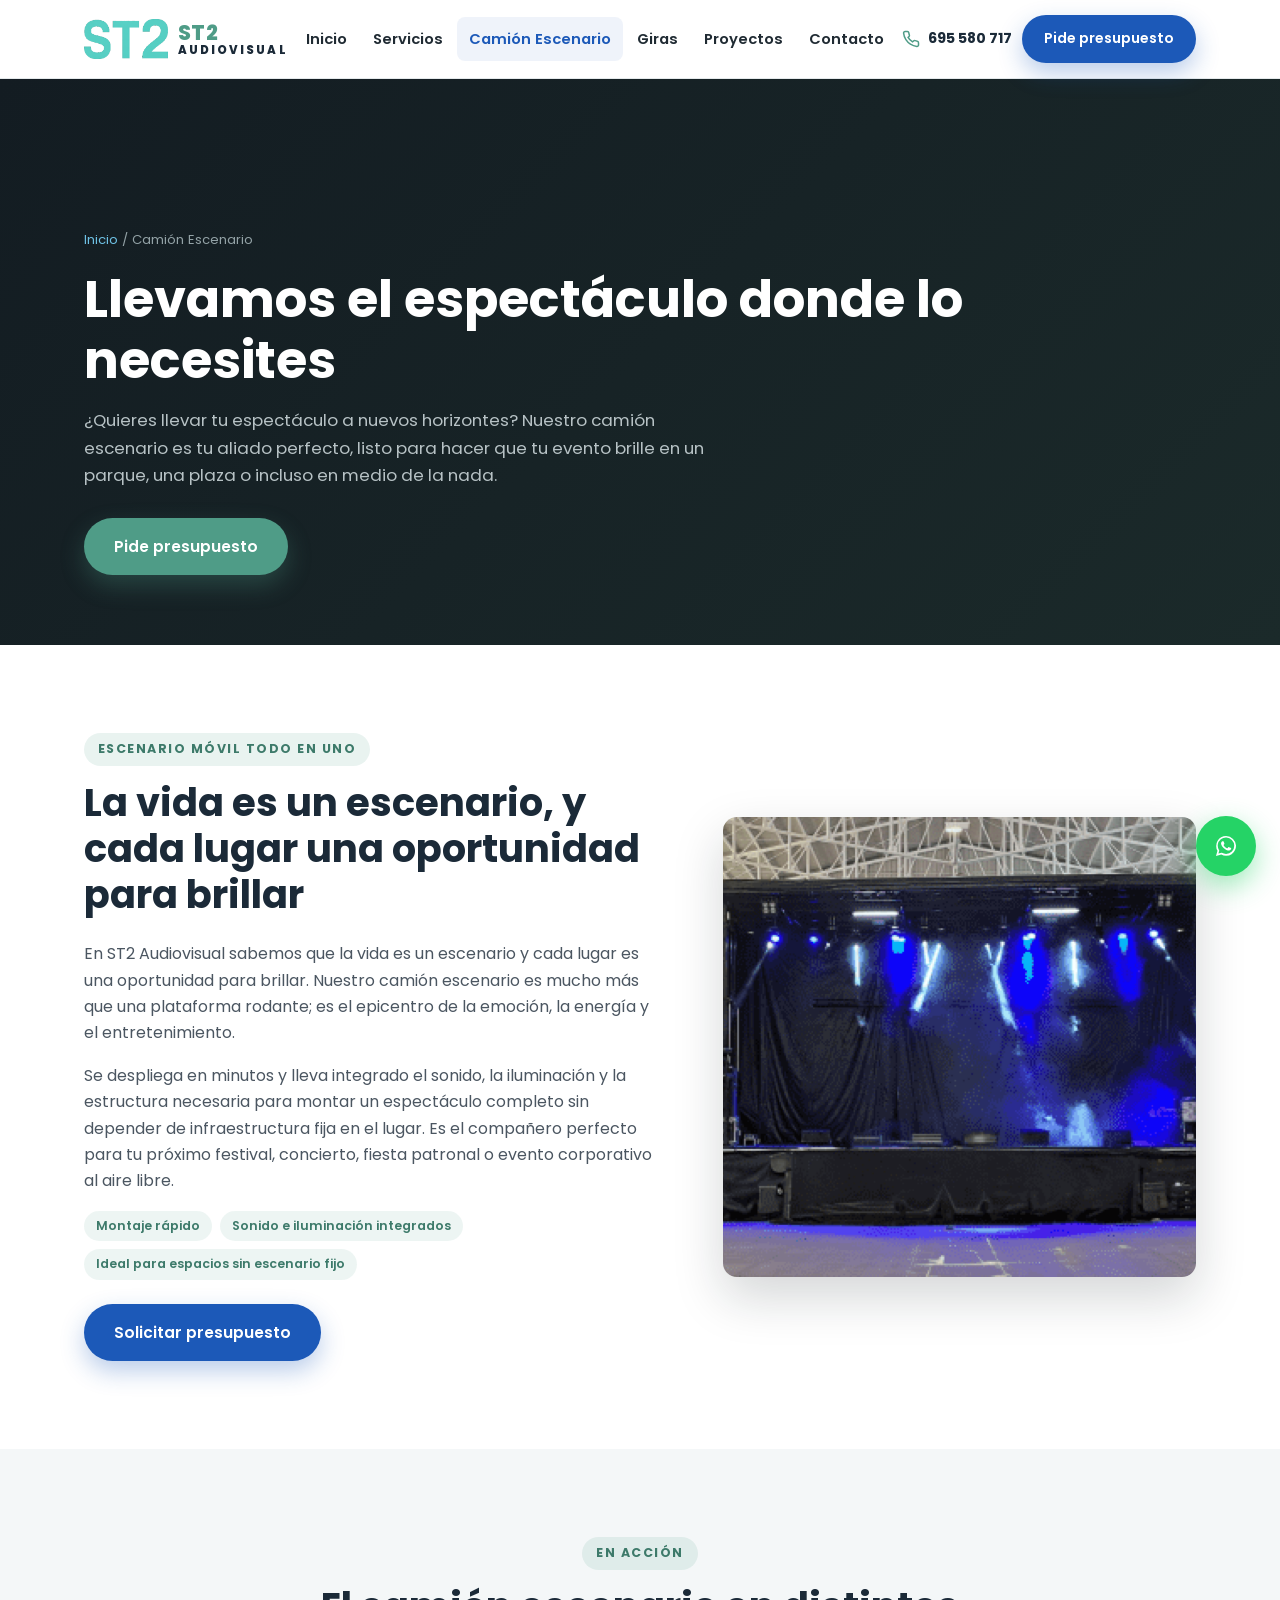
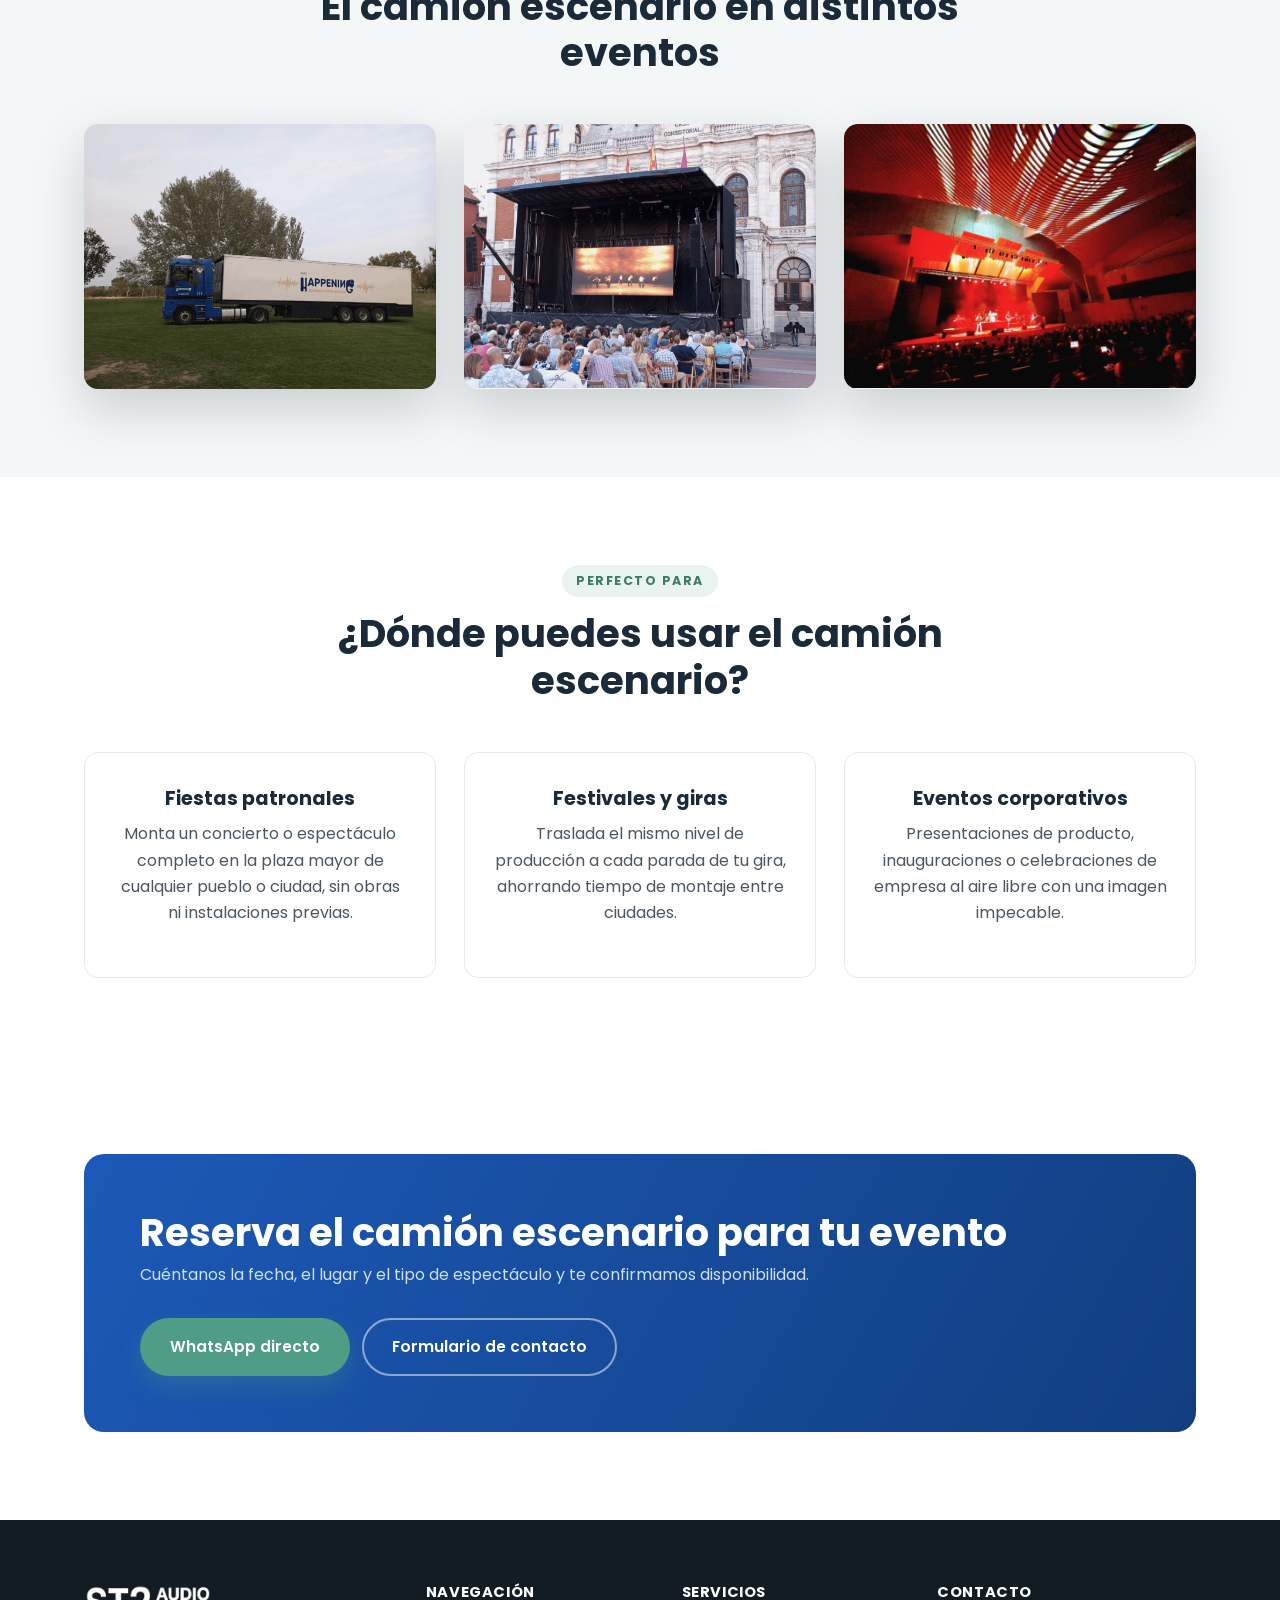
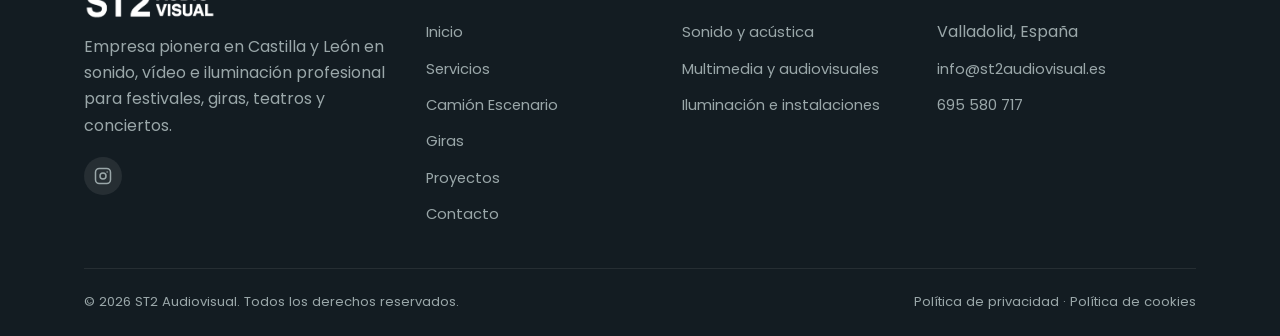
==== camion.html @ 5b453ee1 "Sitio web comercial de ST2 Audiovisual Web estática (HTML/CSS/JS) con páginas de Inicio, Servicios, " ====
<!DOCTYPE html>
<html lang="es">
<head>
<meta charset="UTF-8">
<meta name="viewport" content="width=device-width, initial-scale=1.0">
<title>Camión Escenario | ST2 Audiovisual</title>
<meta name="description" content="Camión escenario propio de ST2 Audiovisual: lleva tu espectáculo a cualquier lugar, sin necesidad de infraestructura fija. Sonido, luces y escenario en un solo vehículo.">
<link rel="canonical" href="https://www.st2audiovisual.es/camion.html">
<link rel="icon" href="img/logo-mark.png">
<link rel="preconnect" href="https://fonts.googleapis.com">
<link href="https://fonts.googleapis.com/css2?family=Poppins:wght@400;500;600;700;800&display=swap" rel="stylesheet">
<link rel="stylesheet" href="css/style.css">
</head>
<body>

<header class="site-header">
  <div class="container">
    <a href="index.html" class="logo">
      <img src="img/logo-mark.png" alt="ST2 Audiovisual">
      <span class="logo-text"><span class="l1">ST2</span><span class="l2">AUDIOVISUAL</span></span>
    </a>
    <nav class="nav-main">
      <a href="index.html">Inicio</a>
      <a href="servicios.html">Servicios</a>
      <a href="camion.html">Camión Escenario</a>
      <a href="giras.html">Giras</a>
      <a href="proyectos.html">Proyectos</a>
      <a href="contacto.html">Contacto</a>
    </nav>
    <div class="header-cta">
      <a class="phone-mini" href="tel:+34695580717">
        <svg width="18" height="18" viewBox="0 0 24 24" fill="none" stroke="currentColor" stroke-width="2"><path d="M22 16.92v3a2 2 0 0 1-2.18 2 19.79 19.79 0 0 1-8.63-3.07 19.5 19.5 0 0 1-6-6 19.79 19.79 0 0 1-3.07-8.67A2 2 0 0 1 4.11 2h3a2 2 0 0 1 2 1.72c.127.96.361 1.903.7 2.81a2 2 0 0 1-.45 2.11L8.09 9.91a16 16 0 0 0 6 6l1.27-1.27a2 2 0 0 1 2.11-.45c.907.339 1.85.573 2.81.7A2 2 0 0 1 22 16.92z"/></svg>
        695 580 717
      </a>
      <a href="contacto.html" class="btn btn--primary btn--sm">Pide presupuesto</a>
      <button class="nav-toggle" aria-label="Abrir menú"><span></span><span></span><span></span></button>
    </div>
  </div>
</header>

<section class="page-hero">
  <div class="container">
    <div class="breadcrumb"><a href="index.html">Inicio</a> / Camión Escenario</div>
    <h1>Llevamos el espectáculo donde lo necesites</h1>
    <p>¿Quieres llevar tu espectáculo a nuevos horizontes? Nuestro camión escenario es tu aliado perfecto, listo para hacer que tu evento brille en un parque, una plaza o incluso en medio de la nada.</p>
    <div class="hero-actions" style="margin-top:28px;">
      <a href="contacto.html" class="btn btn--green">Pide presupuesto</a>
    </div>
  </div>
</section>

<section class="section">
  <div class="container two-col">
    <div>
      <span class="eyebrow">Escenario móvil todo en uno</span>
      <h2>La vida es un escenario, y cada lugar una oportunidad para brillar</h2>
      <p>En ST2 Audiovisual sabemos que la vida es un escenario y cada lugar es una oportunidad para brillar. Nuestro camión escenario es mucho más que una plataforma rodante; es el epicentro de la emoción, la energía y el entretenimiento.</p>
      <p>Se despliega en minutos y lleva integrado el sonido, la iluminación y la estructura necesaria para montar un espectáculo completo sin depender de infraestructura fija en el lugar. Es el compañero perfecto para tu próximo festival, concierto, fiesta patronal o evento corporativo al aire libre.</p>
      <ul class="tags">
        <li>Montaje rápido</li><li>Sonido e iluminación integrados</li><li>Ideal para espacios sin escenario fijo</li>
      </ul>
      <a href="contacto.html" class="btn btn--primary" style="margin-top:24px;">Solicitar presupuesto</a>
    </div>
    <div class="img-frame">
      <img src="img/camion/camion2.png" alt="Camión escenario de ST2 Audiovisual desplegado">
    </div>
  </div>
</section>

<section class="section section--alt">
  <div class="container">
    <div class="section-head center">
      <span class="eyebrow">En acción</span>
      <h2>El camión escenario en distintos eventos</h2>
    </div>
    <div class="grid-3">
      <div class="img-frame"><img src="img/camion/camion1.jpg" alt="Camión escenario ST2 Audiovisual vista lateral"></div>
      <div class="img-frame"><img src="img/camion/camion3.jpg" alt="Camión escenario ST2 Audiovisual montado en evento"></div>
      <div class="img-frame"><img src="img/gallery/evento4.jpg" alt="Espectáculo sobre camión escenario ST2"></div>
    </div>
  </div>
</section>

<section class="section">
  <div class="container">
    <div class="section-head center">
      <span class="eyebrow">Perfecto para</span>
      <h2>¿Dónde puedes usar el camión escenario?</h2>
    </div>
    <div class="grid-3">
      <div class="card text-center">
        <h3>Fiestas patronales</h3>
        <p>Monta un concierto o espectáculo completo en la plaza mayor de cualquier pueblo o ciudad, sin obras ni instalaciones previas.</p>
      </div>
      <div class="card text-center">
        <h3>Festivales y giras</h3>
        <p>Traslada el mismo nivel de producción a cada parada de tu gira, ahorrando tiempo de montaje entre ciudades.</p>
      </div>
      <div class="card text-center">
        <h3>Eventos corporativos</h3>
        <p>Presentaciones de producto, inauguraciones o celebraciones de empresa al aire libre con una imagen impecable.</p>
      </div>
    </div>
  </div>
</section>

<section class="section">
  <div class="container">
    <div class="cta-banner">
      <div>
        <h2>Reserva el camión escenario para tu evento</h2>
        <p>Cuéntanos la fecha, el lugar y el tipo de espectáculo y te confirmamos disponibilidad.</p>
      </div>
      <div class="actions">
        <a href="https://wa.me/34695580717" target="_blank" rel="noopener" class="btn btn--green">WhatsApp directo</a>
        <a href="contacto.html" class="btn btn--ghost">Formulario de contacto</a>
      </div>
    </div>
  </div>
</section>

<footer class="site-footer">
  <div class="container">
    <div class="footer-grid">
      <div>
        <div class="footer-logo">
          <img src="img/logo.png" alt="ST2 Audiovisual">
        </div>
        <p>Empresa pionera en Castilla y León en sonido, vídeo e iluminación profesional para festivales, giras, teatros y conciertos.</p>
        <div class="social-links">
          <a href="https://www.instagram.com/st2audiovisual/" target="_blank" rel="noopener" aria-label="Instagram de ST2 Audiovisual">
            <svg width="18" height="18" viewBox="0 0 24 24" fill="none" stroke="currentColor" stroke-width="2"><rect x="2" y="2" width="20" height="20" rx="5"/><circle cx="12" cy="12" r="4"/><circle cx="17.5" cy="6.5" r="1" fill="currentColor" stroke="none"/></svg>
          </a>
        </div>
      </div>
      <div>
        <h4>Navegación</h4>
        <ul>
          <li><a href="index.html">Inicio</a></li>
          <li><a href="servicios.html">Servicios</a></li>
          <li><a href="camion.html">Camión Escenario</a></li>
          <li><a href="giras.html">Giras</a></li>
          <li><a href="proyectos.html">Proyectos</a></li>
          <li><a href="contacto.html">Contacto</a></li>
        </ul>
      </div>
      <div>
        <h4>Servicios</h4>
        <ul>
          <li><a href="servicios.html#sonido">Sonido y acústica</a></li>
          <li><a href="servicios.html#multimedia">Multimedia y audiovisuales</a></li>
          <li><a href="servicios.html#iluminacion">Iluminación e instalaciones</a></li>
        </ul>
      </div>
      <div>
        <h4>Contacto</h4>
        <ul>
          <li>Valladolid, España</li>
          <li><a href="mailto:info@st2audiovisual.es">info@st2audiovisual.es</a></li>
          <li><a href="tel:+34695580717">695 580 717</a></li>
        </ul>
      </div>
    </div>
    <div class="footer-bottom">
      <span>© 2026 ST2 Audiovisual. Todos los derechos reservados.</span>
      <span><a href="#">Política de privacidad</a> · <a href="#">Política de cookies</a></span>
    </div>
  </div>
</footer>

<a href="https://wa.me/34695580717" target="_blank" rel="noopener" class="float-whatsapp" aria-label="Contactar por WhatsApp">
  <svg width="30" height="30" viewBox="0 0 24 24" fill="white"><path d="M17.6 6.32A7.85 7.85 0 0 0 12.05 4a7.94 7.94 0 0 0-6.87 11.87L4 20l4.24-1.11a7.9 7.9 0 0 0 3.8.97h0a7.94 7.94 0 0 0 5.56-13.54zM12.05 18.4a6.6 6.6 0 0 1-3.36-.92l-.24-.14-2.5.66.67-2.44-.16-.25a6.58 6.58 0 0 1 10.2-8.21 6.53 6.53 0 0 1 1.94 4.66 6.6 6.6 0 0 1-6.55 6.64zm3.6-4.93c-.2-.1-1.17-.58-1.35-.64s-.32-.1-.45.1-.5.64-.62.77-.23.15-.43.05a5.4 5.4 0 0 1-1.59-.98 6 6 0 0 1-1.1-1.37c-.12-.2 0-.3.09-.4s.2-.23.29-.35a1.3 1.3 0 0 0 .2-.33.37.37 0 0 0 0-.35c-.05-.1-.45-1.08-.61-1.48s-.32-.33-.45-.33h-.38a.74.74 0 0 0-.53.25 2.24 2.24 0 0 0-.7 1.67 3.9 3.9 0 0 0 .82 2.06 8.9 8.9 0 0 0 3.4 3c.48.2.85.33 1.14.42a2.74 2.74 0 0 0 1.26.08 2.06 2.06 0 0 0 1.35-.95 1.68 1.68 0 0 0 .12-.95c-.05-.1-.18-.15-.38-.25z"/></svg>
</a>

<script src="js/script.js"></script>
</body>
</html>
---- css/style.css ----
/* ============================================
   ST2 Audiovisual — estilos base
   ============================================ */

:root {
  --c-green: #4F9C87;
  --c-green-dark: #3D7A6A;
  --c-navy: #1B2A38;
  --c-blue: #1C59B8;
  --c-blue-light: #6EC1E4;
  --c-dark: #131C22;
  --c-dark-2: #1B2A2A;
  --c-ink: #202B33;
  --c-body: #4B5661;
  --c-bg: #FFFFFF;
  --c-bg-alt: #F4F7F8;
  --c-border: #E4E9EB;
  --radius: 14px;
  --shadow: 0 10px 30px rgba(19, 28, 34, 0.08);
  --shadow-lg: 0 20px 50px rgba(19, 28, 34, 0.18);
  --container: 1160px;
  --font: 'Poppins', 'Segoe UI', system-ui, -apple-system, sans-serif;
}

* { box-sizing: border-box; }
html { scroll-behavior: smooth; }

body {
  margin: 0;
  font-family: var(--font);
  color: var(--c-body);
  background: var(--c-bg);
  line-height: 1.65;
  -webkit-font-smoothing: antialiased;
}

img { max-width: 100%; display: block; }

a { color: inherit; text-decoration: none; }

h1, h2, h3, h4 {
  color: var(--c-navy);
  font-weight: 700;
  line-height: 1.2;
  margin: 0 0 .6em;
}

h1 { font-size: clamp(2.1rem, 4vw, 3.4rem); }
h2 { font-size: clamp(1.7rem, 3vw, 2.4rem); }
h3 { font-size: 1.2rem; }

p { margin: 0 0 1em; }

.container {
  max-width: var(--container);
  margin: 0 auto;
  padding: 0 24px;
}

.eyebrow {
  display: inline-block;
  font-size: .78rem;
  font-weight: 700;
  letter-spacing: .12em;
  text-transform: uppercase;
  color: var(--c-green-dark);
  background: rgba(79, 156, 135, .12);
  padding: 6px 14px;
  border-radius: 999px;
  margin-bottom: 14px;
}

.section { padding: 88px 0; }
.section--tight { padding: 56px 0; }
.section--alt { background: var(--c-bg-alt); }
.section--dark {
  background: linear-gradient(135deg, var(--c-dark) 0%, var(--c-dark-2) 100%);
  color: #C6D1D3;
}
.section--dark h2, .section--dark h3 { color: #fff; }

.section-head {
  max-width: 680px;
  margin: 0 0 48px;
}
.section-head.center { margin-left: auto; margin-right: auto; text-align: center; }

/* ---------- Buttons ---------- */
.btn {
  display: inline-flex;
  align-items: center;
  gap: 8px;
  padding: 14px 28px;
  border-radius: 999px;
  font-weight: 600;
  font-size: .96rem;
  border: 2px solid transparent;
  cursor: pointer;
  transition: transform .18s ease, box-shadow .18s ease, background .18s ease, color .18s ease;
  white-space: nowrap;
}
.btn:hover { transform: translateY(-2px); }

.btn--primary {
  background: var(--c-blue);
  color: #fff;
  box-shadow: 0 10px 24px rgba(28, 89, 184, .3);
}
.btn--primary:hover { background: #164a9c; box-shadow: 0 14px 30px rgba(28, 89, 184, .38); }

.btn--green {
  background: var(--c-green);
  color: #fff;
  box-shadow: 0 10px 24px rgba(79, 156, 135, .3);
}
.btn--green:hover { background: var(--c-green-dark); }

.btn--ghost {
  background: transparent;
  border-color: rgba(255,255,255,.5);
  color: #fff;
}
.btn--ghost:hover { background: rgba(255,255,255,.12); }

.btn--outline {
  background: transparent;
  border-color: var(--c-blue);
  color: var(--c-blue);
}
.btn--outline:hover { background: var(--c-blue); color: #fff; }

.btn--sm { padding: 10px 20px; font-size: .88rem; }
.btn--block { width: 100%; justify-content: center; }

/* ---------- Header ---------- */
.site-header {
  position: sticky;
  top: 0;
  z-index: 500;
  background: rgba(255, 255, 255, .92);
  backdrop-filter: blur(10px);
  border-bottom: 1px solid var(--c-border);
}
.site-header .container {
  display: flex;
  align-items: center;
  justify-content: space-between;
  height: 78px;
}
.logo { display: flex; align-items: center; gap: 10px; }
.logo img { height: 40px; width: auto; }
.logo-text { display: flex; flex-direction: column; line-height: 1.05; font-weight: 800; }
.logo-text .l1 { color: var(--c-green); font-size: 1.3rem; letter-spacing: .02em; }
.logo-text .l2 { color: var(--c-navy); font-size: .72rem; letter-spacing: .18em; }

.nav-main { display: flex; align-items: center; gap: 2px; }
.nav-main a {
  padding: 10px 12px;
  font-weight: 600;
  font-size: .92rem;
  color: var(--c-ink);
  border-radius: 8px;
  white-space: nowrap;
  transition: color .15s ease, background .15s ease;
}
.nav-main a:hover, .nav-main a.active { color: var(--c-blue); background: rgba(28,89,184,.07); }

.header-cta { display: flex; align-items: center; gap: 10px; }
.header-cta .phone-mini {
  display: flex;
  align-items: center;
  gap: 8px;
  font-weight: 700;
  color: var(--c-navy);
  font-size: .88rem;
  white-space: nowrap;
}
.header-cta .phone-mini svg { color: var(--c-green); }

.nav-toggle {
  display: none;
  background: none;
  border: none;
  cursor: pointer;
  padding: 8px;
}
.nav-toggle span {
  display: block;
  width: 26px;
  height: 3px;
  margin: 5px 0;
  background: var(--c-navy);
  border-radius: 2px;
  transition: transform .2s ease, opacity .2s ease;
}
.nav-toggle.open span:nth-child(1) { transform: translateY(8px) rotate(45deg); }
.nav-toggle.open span:nth-child(2) { opacity: 0; }
.nav-toggle.open span:nth-child(3) { transform: translateY(-8px) rotate(-45deg); }

/* ---------- Hero ---------- */
.hero {
  position: relative;
  min-height: 86vh;
  display: flex;
  align-items: flex-end;
  color: #fff;
  background-size: cover;
  background-position: center;
  overflow: hidden;
}
.hero::after {
  content: "";
  position: absolute;
  inset: 0;
  background: linear-gradient(0deg, rgba(10,15,18,.92) 0%, rgba(10,15,18,.55) 45%, rgba(10,15,18,.35) 100%);
}
.hero-inner { position: relative; z-index: 2; padding-bottom: 72px; width: 100%; }
.hero .eyebrow { background: rgba(255,255,255,.15); color: #fff; }
.hero h1 { color: #fff; max-width: 780px; }
.hero p.lead { max-width: 560px; font-size: 1.1rem; color: #E4EAEC; }
.hero-actions { display: flex; gap: 14px; flex-wrap: wrap; margin-top: 28px; }

.hero-stats {
  position: relative;
  z-index: 2;
  display: flex;
  gap: 48px;
  margin-top: 44px;
  flex-wrap: wrap;
}
.hero-stats .num { font-size: 2rem; font-weight: 800; color: #fff; }
.hero-stats .lbl { font-size: .78rem; letter-spacing: .08em; text-transform: uppercase; color: #B7C2C5; }

.page-hero {
  padding: 150px 0 70px;
  background: linear-gradient(135deg, var(--c-dark) 0%, var(--c-dark-2) 100%);
  color: #fff;
  position: relative;
  overflow: hidden;
}
.page-hero h1 { color: #fff; margin-bottom: .3em; }
.page-hero p { color: #B7C2C5; max-width: 620px; font-size: 1.05rem; }
.breadcrumb { font-size: .82rem; color: #93A2A6; margin-bottom: 18px; }
.breadcrumb a { color: var(--c-blue-light); }

/* ---------- Cards / Services ---------- */
.grid-3 { display: grid; grid-template-columns: repeat(3, 1fr); gap: 28px; }
.grid-2 { display: grid; grid-template-columns: repeat(2, 1fr); gap: 28px; }

.card {
  background: #fff;
  border: 1px solid var(--c-border);
  border-radius: var(--radius);
  padding: 34px 28px;
  transition: transform .2s ease, box-shadow .2s ease, border-color .2s ease;
}
.card:hover { transform: translateY(-6px); box-shadow: var(--shadow); border-color: transparent; }

.service-icon {
  width: 56px;
  height: 56px;
  border-radius: 14px;
  background: rgba(79,156,135,.12);
  display: flex;
  align-items: center;
  justify-content: center;
  margin-bottom: 18px;
}
.service-icon img { width: 28px; height: 28px; object-fit: contain; }

ul.tags { list-style: none; padding: 0; margin: 16px 0 0; display: flex; flex-wrap: wrap; gap: 8px; }
ul.tags li {
  font-size: .78rem;
  font-weight: 600;
  color: var(--c-green-dark);
  background: rgba(79,156,135,.1);
  padding: 5px 12px;
  border-radius: 999px;
}

.card-link {
  display: inline-flex;
  align-items: center;
  gap: 6px;
  margin-top: 18px;
  font-weight: 700;
  color: var(--c-blue);
  font-size: .92rem;
}
.card-link svg { transition: transform .15s ease; }
.card:hover .card-link svg { transform: translateX(4px); }

/* ---------- Stats band ---------- */
.stats-band {
  background: linear-gradient(120deg, var(--c-dark) 0%, #24413C 100%);
  color: #fff;
  padding: 56px 0;
}
.stats-band .grid-4 {
  display: grid;
  grid-template-columns: repeat(4, 1fr);
  gap: 24px;
  text-align: center;
}
.stats-band .num { font-size: 2.6rem; font-weight: 800; color: var(--c-blue-light); }
.stats-band .lbl { font-size: .82rem; letter-spacing: .06em; text-transform: uppercase; color: #AEBBBD; margin-top: 6px; }

/* ---------- Gallery ---------- */
.gallery-grid {
  display: grid;
  grid-template-columns: repeat(4, 1fr);
  grid-auto-rows: 190px;
  gap: 14px;
}
.gallery-grid a { display: block; height: 100%; border-radius: 10px; overflow: hidden; position: relative; }
.gallery-grid img { width: 100%; height: 100%; object-fit: cover; transition: transform .35s ease; }
.gallery-grid a:hover img { transform: scale(1.08); }
.gallery-grid .big { grid-column: span 2; grid-row: span 2; }
.gallery-grid a::after {
  content: "";
  position: absolute; inset: 0;
  background: linear-gradient(0deg, rgba(0,0,0,.35), transparent 50%);
  opacity: 0;
  transition: opacity .2s ease;
}
.gallery-grid a:hover::after { opacity: 1; }

/* ---------- Clients ---------- */
.clients-strip {
  display: flex;
  flex-wrap: wrap;
  align-items: center;
  justify-content: center;
  gap: 40px;
  opacity: .85;
}
.clients-strip img { height: 46px; width: auto; object-fit: contain; filter: grayscale(45%); transition: filter .2s ease, opacity .2s ease; }
.clients-strip img:hover { filter: grayscale(0); }

/* ---------- CTA banner ---------- */
.cta-banner {
  background: linear-gradient(120deg, var(--c-blue) 0%, #123E80 100%);
  color: #fff;
  border-radius: 20px;
  padding: 56px;
  display: flex;
  align-items: center;
  justify-content: space-between;
  gap: 30px;
  flex-wrap: wrap;
}
.cta-banner h2 { color: #fff; margin-bottom: 6px; }
.cta-banner p { color: #CFE0F5; margin: 0; }
.cta-banner .actions { display: flex; gap: 12px; flex-wrap: wrap; }

/* ---------- FAQ ---------- */
.faq-item {
  border-bottom: 1px solid var(--c-border);
  padding: 22px 0;
}
.faq-item summary {
  cursor: pointer;
  font-weight: 700;
  color: var(--c-navy);
  font-size: 1.02rem;
  list-style: none;
  display: flex;
  align-items: center;
  justify-content: space-between;
  gap: 16px;
}
.faq-item summary::-webkit-details-marker { display: none; }
.faq-item summary::after {
  content: "+";
  font-size: 1.4rem;
  color: var(--c-green);
  flex-shrink: 0;
  transition: transform .2s ease;
}
.faq-item[open] summary::after { transform: rotate(45deg); }
.faq-item p { margin-top: 12px; }

.section--dark .faq-item { border-bottom-color: rgba(255,255,255,.12); }
.section--dark .faq-item summary { color: #fff; }
.section--dark .faq-item p { color: #AEBBBD; }
.section--dark label { color: #fff; }

/* ---------- Forms ---------- */
.form-grid { display: grid; grid-template-columns: 1fr 1fr; gap: 18px; }
.form-grid .full { grid-column: 1 / -1; }
label { display: block; font-weight: 600; font-size: .88rem; color: var(--c-navy); margin-bottom: 6px; }
input, select, textarea {
  width: 100%;
  padding: 13px 16px;
  border: 1.5px solid var(--c-border);
  border-radius: 10px;
  font-family: var(--font);
  font-size: .96rem;
  color: var(--c-ink);
  background: #fff;
  transition: border-color .15s ease;
}
input:focus, select:focus, textarea:focus { outline: none; border-color: var(--c-blue); }
textarea { resize: vertical; min-height: 130px; }

.contact-info-item {
  display: flex;
  gap: 16px;
  align-items: flex-start;
  padding: 20px 0;
  border-bottom: 1px solid rgba(255,255,255,.1);
}
.contact-info-item .ico {
  width: 44px; height: 44px;
  border-radius: 12px;
  background: rgba(79,156,135,.18);
  display: flex; align-items: center; justify-content: center;
  flex-shrink: 0;
  color: var(--c-blue-light);
}
.contact-info-item h4 { color: #fff; margin-bottom: 2px; font-size: .98rem; }
.contact-info-item p, .contact-info-item a { color: #AEBBBD; margin: 0; }
.contact-info-item a:hover { color: #fff; }

/* ---------- Footer ---------- */
.site-footer { background: var(--c-dark); color: #9AA7A9; padding: 64px 0 24px; }
.footer-grid { display: grid; grid-template-columns: 1.4fr 1fr 1fr 1.2fr; gap: 40px; margin-bottom: 40px; }
.footer-grid h4 { color: #fff; font-size: .92rem; letter-spacing: .04em; text-transform: uppercase; margin-bottom: 18px; }
.footer-grid ul { list-style: none; padding: 0; margin: 0; display: flex; flex-direction: column; gap: 10px; }
.footer-grid a { color: #9AA7A9; font-size: .92rem; transition: color .15s ease; }
.footer-grid a:hover { color: #fff; }
.footer-logo { display: flex; align-items: center; gap: 10px; margin-bottom: 14px; }
.footer-logo img { height: 36px; filter: brightness(0) invert(1); }
.social-links { display: flex; gap: 10px; margin-top: 18px; }
.social-links a {
  width: 38px; height: 38px;
  border-radius: 50%;
  background: rgba(255,255,255,.08);
  display: flex; align-items: center; justify-content: center;
  color: #9AA7A9;
  transition: background .15s ease, color .15s ease;
}
.social-links a:hover { background: var(--c-green); color: #fff; }
.footer-bottom {
  border-top: 1px solid rgba(255,255,255,.08);
  padding-top: 22px;
  display: flex;
  justify-content: space-between;
  flex-wrap: wrap;
  gap: 10px;
  font-size: .82rem;
}
.footer-bottom a { color: #9AA7A9; }
.footer-bottom a:hover { color: #fff; }

/* ---------- Floating WhatsApp ---------- */
.float-whatsapp {
  position: fixed;
  bottom: 24px;
  right: 24px;
  z-index: 600;
  width: 60px;
  height: 60px;
  border-radius: 50%;
  background: #25D366;
  display: flex;
  align-items: center;
  justify-content: center;
  box-shadow: 0 10px 28px rgba(37, 211, 102, .45);
  transition: transform .2s ease;
}
.float-whatsapp:hover { transform: scale(1.08); }

/* ---------- Utility ---------- */
.mt-0 { margin-top: 0; }
.text-center { text-align: center; }
.two-col { display: grid; grid-template-columns: 1.1fr .9fr; gap: 60px; align-items: center; }
.badge-row { display: flex; gap: 14px; flex-wrap: wrap; margin-top: 22px; }
.badge-row .badge {
  display: flex; align-items: center; gap: 8px;
  font-size: .84rem; font-weight: 600; color: var(--c-navy);
  background: var(--c-bg-alt); padding: 8px 14px; border-radius: 999px;
}
.badge-row .badge svg { color: var(--c-green); }

.img-frame { border-radius: var(--radius); overflow: hidden; box-shadow: var(--shadow-lg); }
.two-col .img-frame img { width: 100%; height: 460px; object-fit: cover; }

/* ---------- Giras ---------- */
.gira-card {
  background: #fff;
  border: 1px solid var(--c-border);
  border-radius: var(--radius);
  overflow: hidden;
  transition: transform .2s ease, box-shadow .2s ease;
}
.gira-card:hover { transform: translateY(-6px); box-shadow: var(--shadow); }
.gira-photo {
  aspect-ratio: 16/10;
  background: linear-gradient(135deg, #EEF3F2 0%, #E2E9E8 100%);
  display: flex;
  flex-direction: column;
  align-items: center;
  justify-content: center;
  gap: 10px;
  color: #96A5A3;
}
.gira-photo svg { opacity: .55; }
.gira-photo span {
  font-size: .76rem;
  font-weight: 700;
  letter-spacing: .06em;
  text-transform: uppercase;
}
.gira-photo img { width: 100%; height: 100%; object-fit: cover; }
.gira-info { padding: 22px 24px; }
.gira-info .tag {
  display: inline-block;
  font-size: .74rem;
  font-weight: 700;
  letter-spacing: .06em;
  text-transform: uppercase;
  color: var(--c-green-dark);
  margin-bottom: 6px;
}
.gira-info h3 { margin-bottom: 4px; }
.gira-info p { margin: 0; font-size: .92rem; }

/* ---------- Responsive ---------- */
@media (max-width: 980px) {
  .grid-3, .form-grid { grid-template-columns: 1fr; }
  .grid-2, .two-col { grid-template-columns: 1fr; }
  .two-col .img-frame img { height: 320px; }
  .footer-grid { grid-template-columns: 1fr 1fr; }
  .stats-band .grid-4 { grid-template-columns: repeat(2, 1fr); }
  .gallery-grid { grid-template-columns: repeat(2, 1fr); }
  .gallery-grid .big { grid-column: span 2; grid-row: span 1; }
}

@media (max-width: 760px) {
  .nav-main, .header-cta .phone-mini { display: none; }
  .nav-toggle { display: block; }
  .site-header { position: sticky; }
  .nav-main.open {
    display: flex;
    flex-direction: column;
    position: absolute;
    top: 78px; left: 0; right: 0;
    background: #fff;
    padding: 16px 24px 24px;
    border-bottom: 1px solid var(--c-border);
    box-shadow: var(--shadow);
  }
  .hero { min-height: 78vh; }
  .hero-stats { gap: 28px; }
  .section { padding: 60px 0; }
  .cta-banner { padding: 36px 26px; flex-direction: column; text-align: center; }
  .cta-banner .actions { justify-content: center; }
  .footer-grid { grid-template-columns: 1fr; gap: 28px; }
  .footer-bottom { flex-direction: column; text-align: center; }
  .clients-strip { gap: 26px; }
  .clients-strip img { height: 34px; }
}
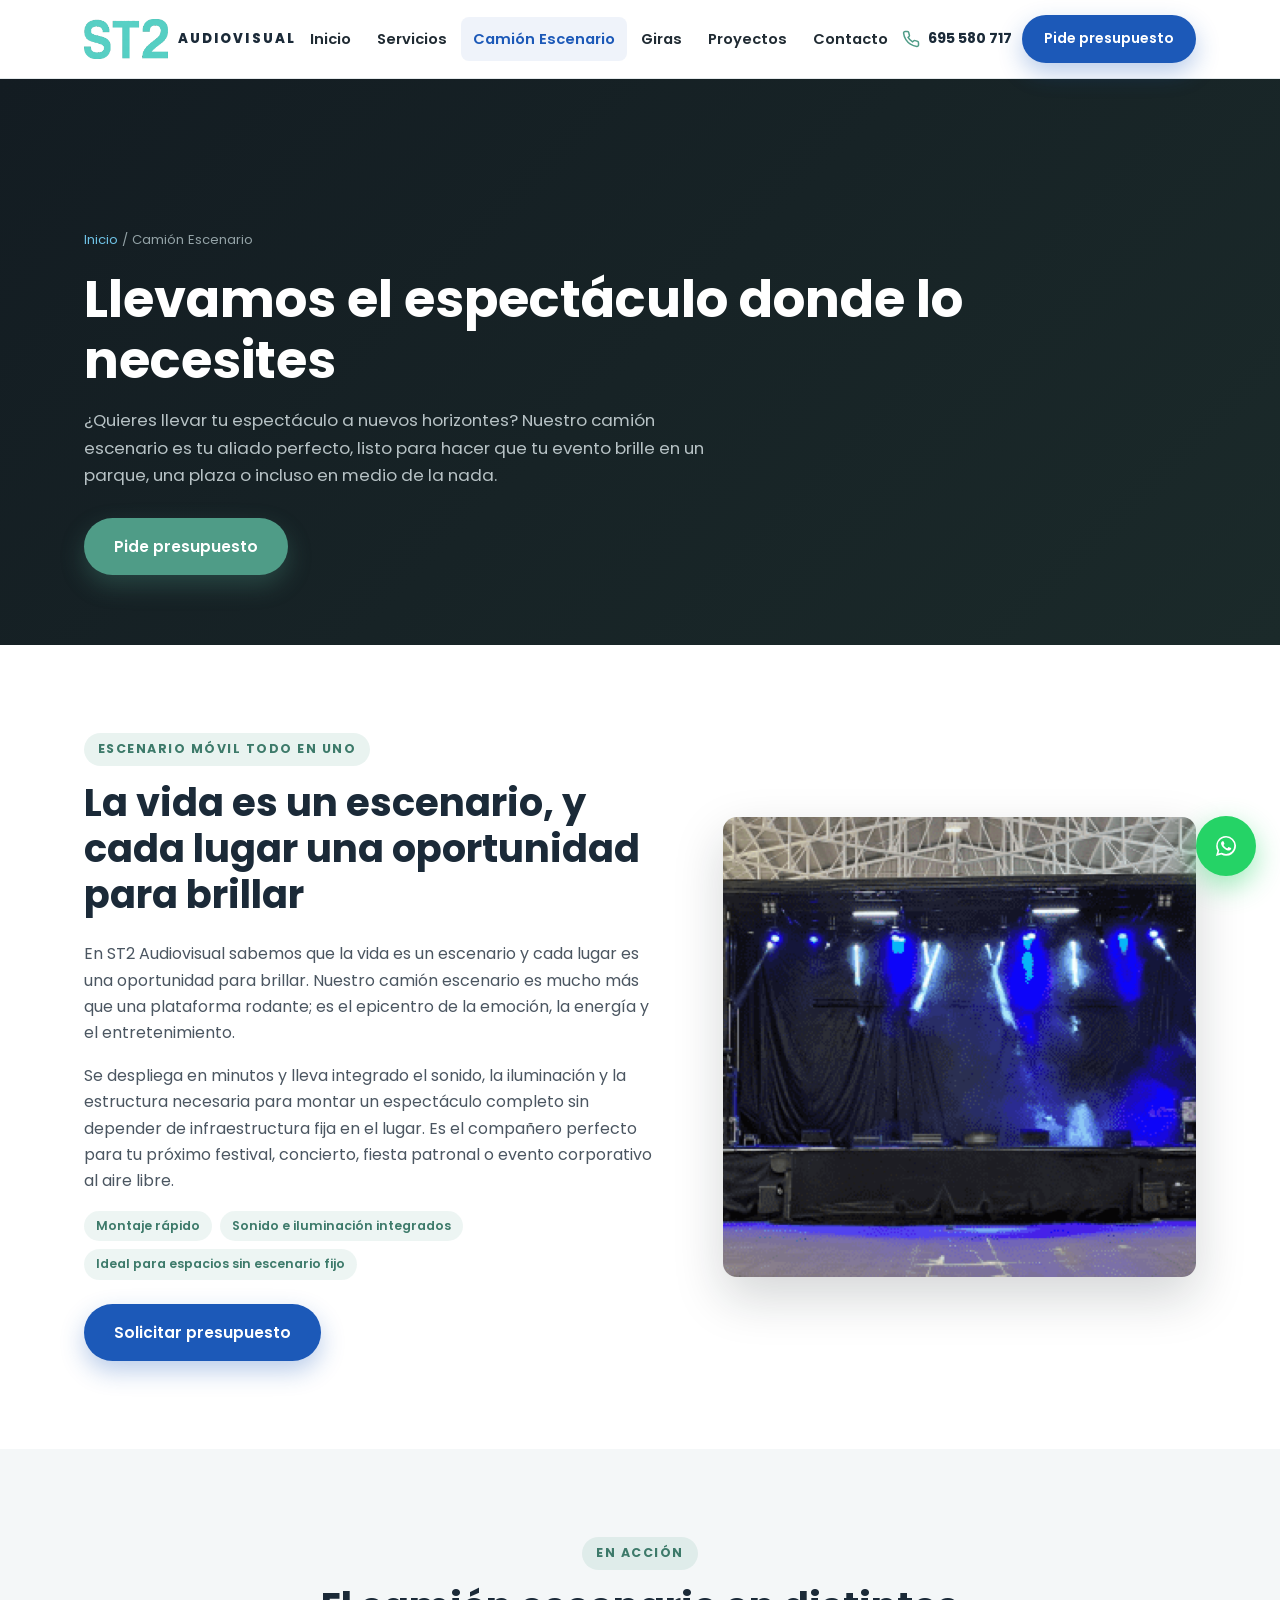
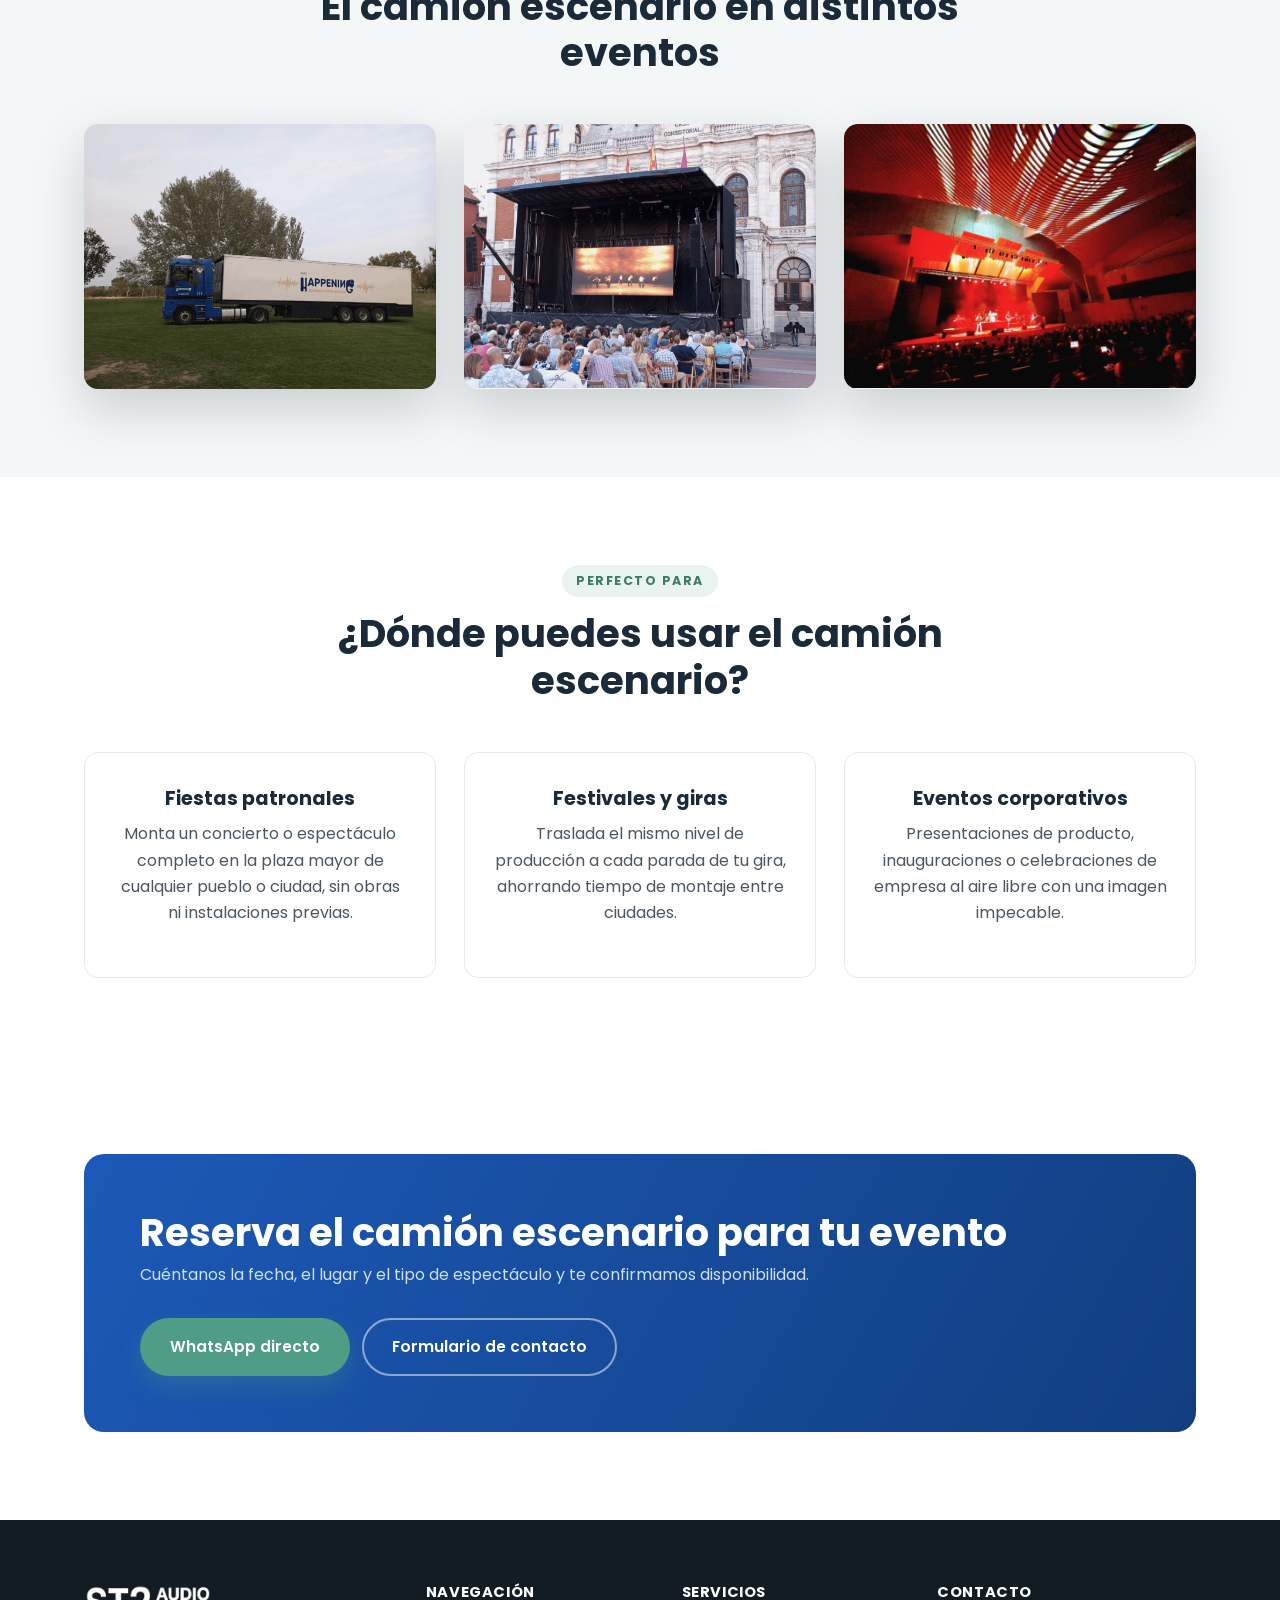
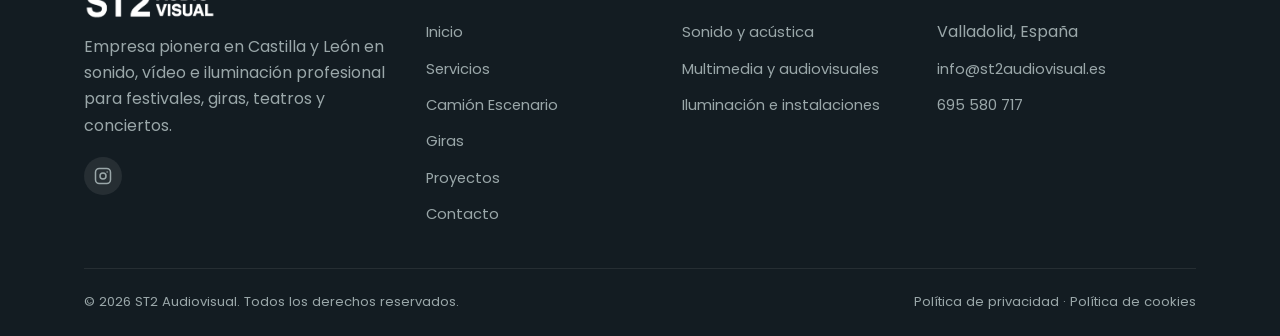
==== commit b4f8f1d5: "Corrige el logotipo duplicado en la cabecera El texto junto a la marca mostraba "ST2" dos veces (el " ====
--- a/camion.html
+++ b/camion.html
@@ -17,7 +17,7 @@
   <div class="container">
     <a href="index.html" class="logo">
       <img src="img/logo-mark.png" alt="ST2 Audiovisual">
-      <span class="logo-text"><span class="l1">ST2</span><span class="l2">AUDIOVISUAL</span></span>
+      <span class="logo-text">AUDIOVISUAL</span>
     </a>
     <nav class="nav-main">
       <a href="index.html">Inicio</a>
--- a/css/style.css
+++ b/css/style.css
@@ -149,9 +149,12 @@
 }
 .logo { display: flex; align-items: center; gap: 10px; }
 .logo img { height: 40px; width: auto; }
-.logo-text { display: flex; flex-direction: column; line-height: 1.05; font-weight: 800; }
-.logo-text .l1 { color: var(--c-green); font-size: 1.3rem; letter-spacing: .02em; }
-.logo-text .l2 { color: var(--c-navy); font-size: .72rem; letter-spacing: .18em; }
+.logo-text {
+  color: var(--c-navy);
+  font-weight: 800;
+  font-size: .82rem;
+  letter-spacing: .16em;
+}
 
 .nav-main { display: flex; align-items: center; gap: 2px; }
 .nav-main a {
@@ -482,6 +485,23 @@
   background: var(--c-bg-alt); padding: 8px 14px; border-radius: 999px;
 }
 .badge-row .badge svg { color: var(--c-green); }
+
+.equip-badge {
+  display: inline-flex;
+  align-items: center;
+  gap: 12px;
+  background: var(--c-navy);
+  padding: 10px 18px 10px 16px;
+  border-radius: 999px;
+  margin-top: 20px;
+}
+.equip-badge span {
+  color: #B7C2C5;
+  font-size: .78rem;
+  font-weight: 600;
+  letter-spacing: .01em;
+}
+.equip-badge img { height: 15px; width: auto; display: block; }
 
 .img-frame { border-radius: var(--radius); overflow: hidden; box-shadow: var(--shadow-lg); }
 .two-col .img-frame img { width: 100%; height: 460px; object-fit: cover; }
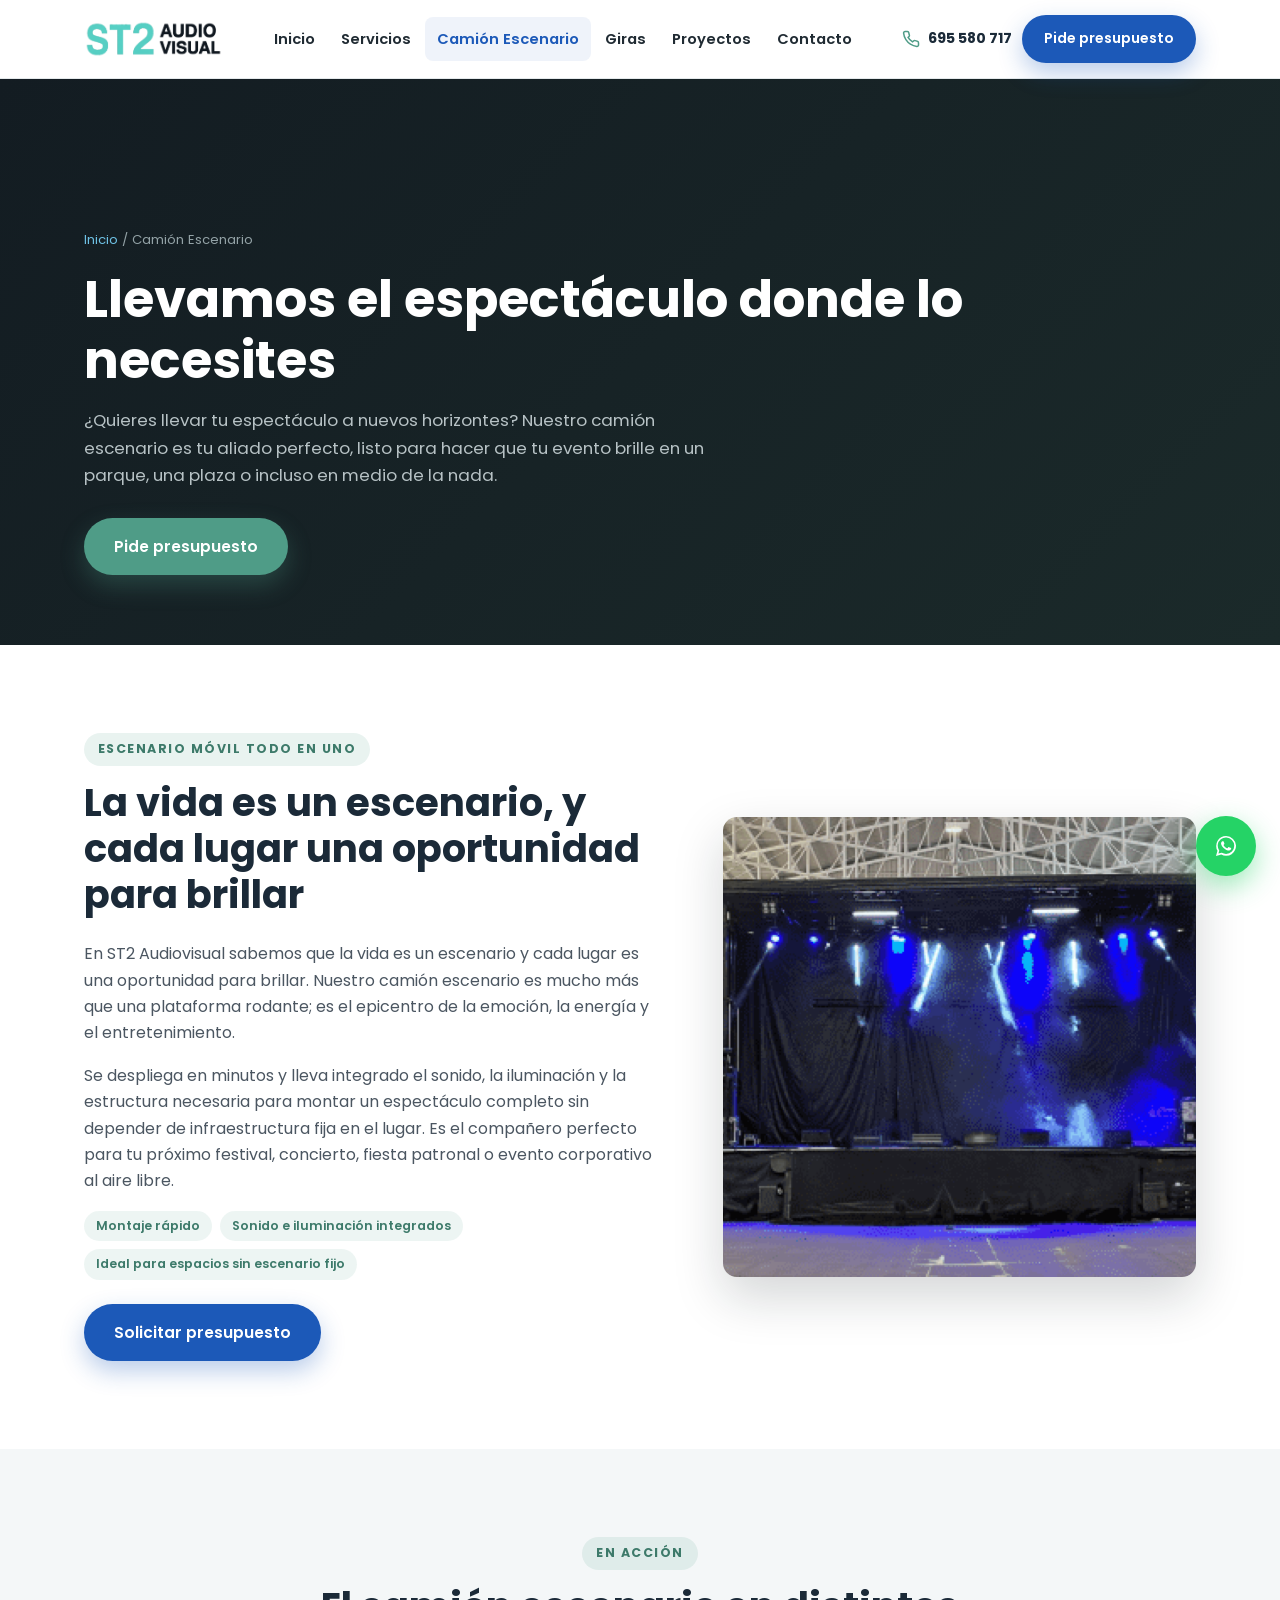
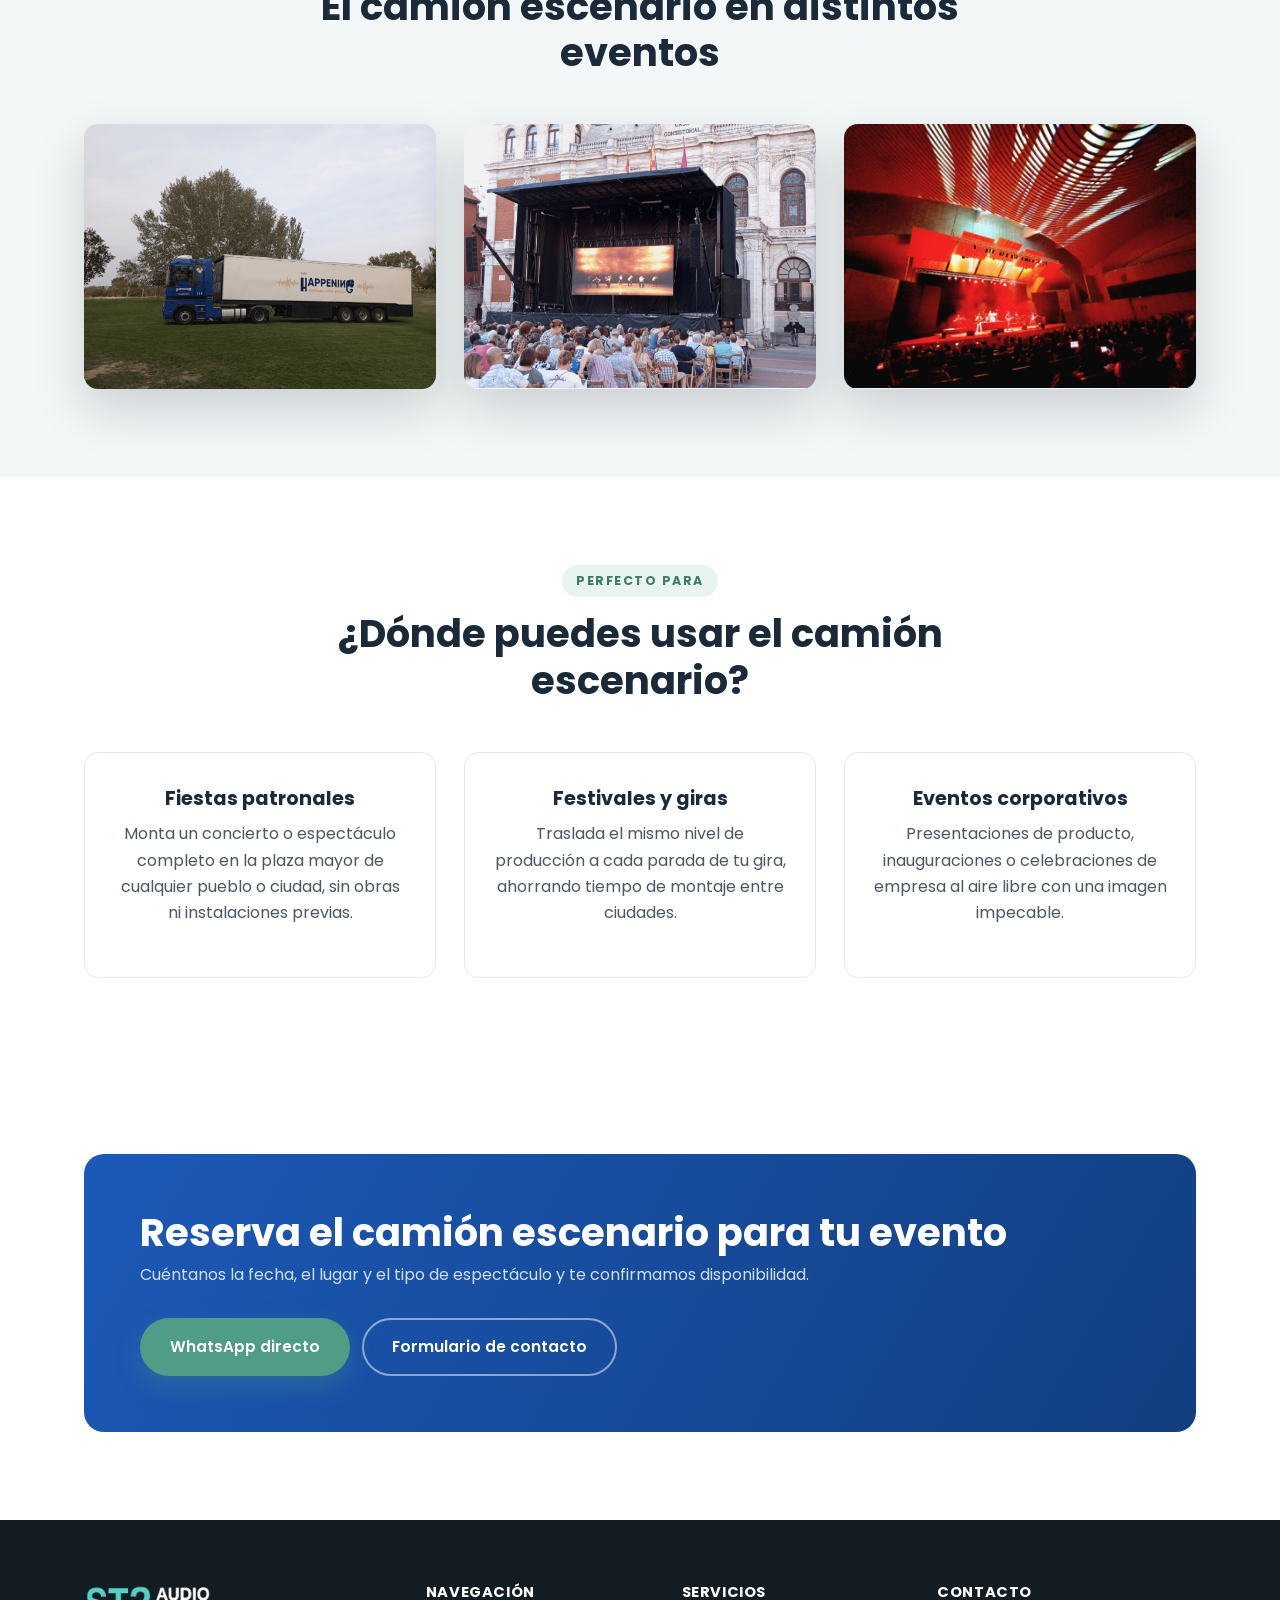
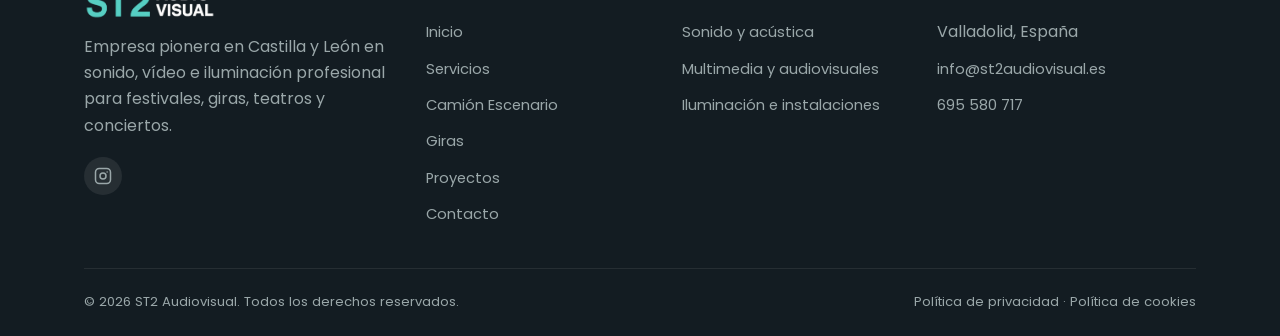
==== commit c9c3d0df: "Usa el logotipo oficial exacto en cabecera y pie de página Sustituye la reconstrucción con texto HTM" ====
--- a/camion.html
+++ b/camion.html
@@ -16,8 +16,7 @@
 <header class="site-header">
   <div class="container">
     <a href="index.html" class="logo">
-      <img src="img/logo-mark.png" alt="ST2 Audiovisual">
-      <span class="logo-text">AUDIOVISUAL</span>
+      <img src="img/logo-header.png" alt="ST2 Audiovisual" class="logo-img">
     </a>
     <nav class="nav-main">
       <a href="index.html">Inicio</a>
--- a/css/style.css
+++ b/css/style.css
@@ -148,13 +148,7 @@
   height: 78px;
 }
 .logo { display: flex; align-items: center; gap: 10px; }
-.logo img { height: 40px; width: auto; }
-.logo-text {
-  color: var(--c-navy);
-  font-weight: 800;
-  font-size: .82rem;
-  letter-spacing: .16em;
-}
+.logo img { height: 38px; width: auto; }
 
 .nav-main { display: flex; align-items: center; gap: 2px; }
 .nav-main a {
@@ -433,7 +427,7 @@
 .footer-grid a { color: #9AA7A9; font-size: .92rem; transition: color .15s ease; }
 .footer-grid a:hover { color: #fff; }
 .footer-logo { display: flex; align-items: center; gap: 10px; margin-bottom: 14px; }
-.footer-logo img { height: 36px; filter: brightness(0) invert(1); }
+.footer-logo img { height: 36px; }
 .social-links { display: flex; gap: 10px; margin-top: 18px; }
 .social-links a {
   width: 38px; height: 38px;
